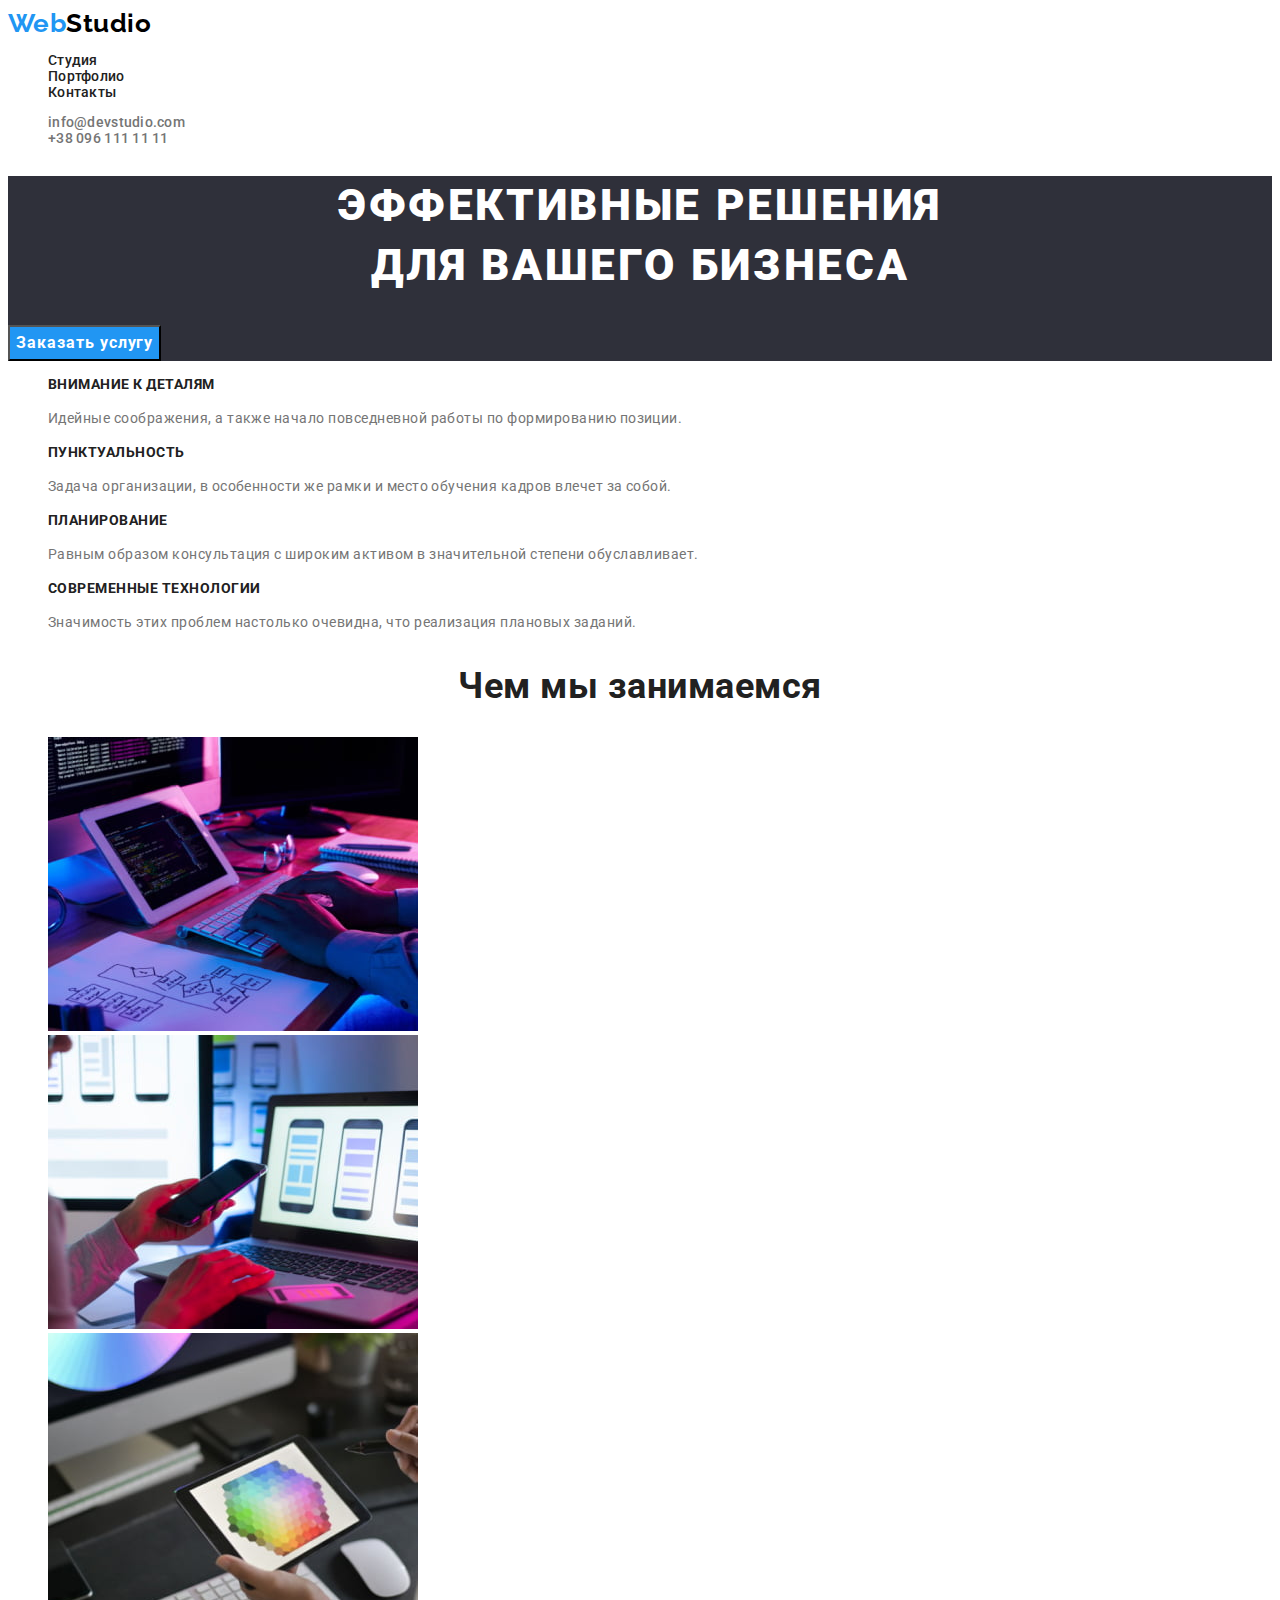
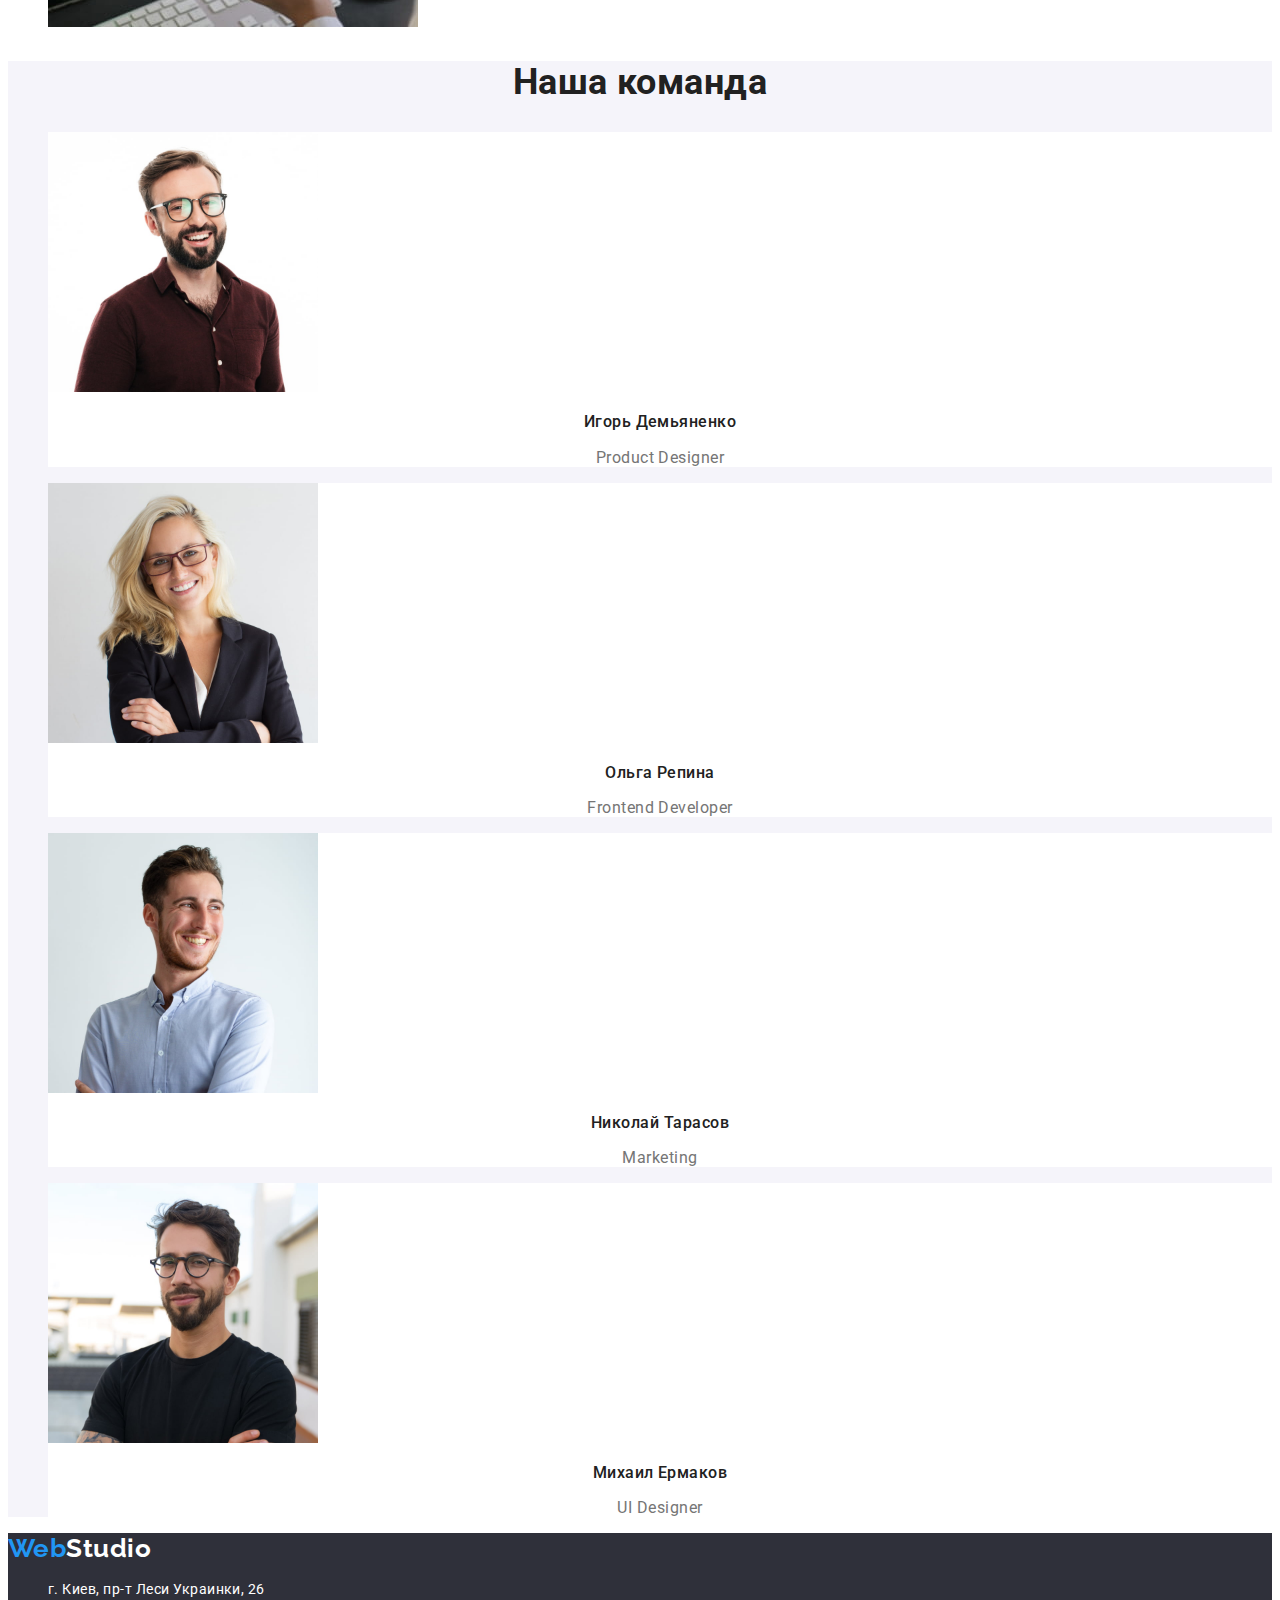
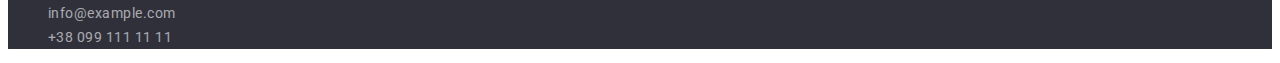
==== index.html @ de3560cf "Копирует ДЗ-2" ====
<!DOCTYPE html>
<html lang="ru">
  <head>
    <meta charset="UTF-8" />
    <meta http-equiv="X-UA-Compatible" content="IE=edge" />
    <meta name="viewport" content="width=device-width, initial-scale=1.0" />
    <title>Студия</title>
    <link rel="preconnect" href="https://fonts.googleapis.com" />
    <link rel="preconnect" href="https://fonts.gstatic.com" crossorigin />
    <link
      href="https://fonts.googleapis.com/css2?family=Raleway:wght@700&family=Roboto:wght@400;500;700;900&display=swap"
      rel="stylesheet"
    />
    <link rel="stylesheet" href="./css/styles.css" />
  </head>
  <body>
    <header class="header">
      <nav class="header-nav">
        <a href="./index.html" class="logo" lang="en">Web<span class="hdr">Studio</span></a>
        <ul class="header-list list">
          <li class="header-item">
            <a href="" class="header-link link">Студия</a>
          </li>
          <li class="header-item">
            <a href="./portfolio.html" class="header-link link">Портфолио</a>
          </li>
          <li class="header-item">
            <a href="" class="header-link link">Контакты</a>
          </li>
        </ul>
      </nav>
      <ul class="header-contacts list">
        <li>
          <a href="mailto:info@devstudio.com" class="header-contact link">info@devstudio.com</a>
        </li>
        <li><a href="tel:+380961111111" class="header-contact link">+38 096 111 11 11</a></li>
      </ul>
    </header>
    <main>
      <section class="hero">
        <h1 class="hero-title">Эффективные решения<br />для вашего бизнеса</h1>
        <button type="button" class="hero-button">Заказать услугу</button>
      </section>
      <section class="peculiarities">
        <!--заголовок не видимый-->
        <h2 class="visually-hidden">Особенности</h2>
        <ul class="peculiarities-list list">
          <li class="peculiarities-item">
            <h3 class="peculiarities-item-title">Внимание к деталям</h3>
            <p class="peculiarities-item-text">
              Идейные соображения, а также начало повседневной работы по формированию позиции.
            </p>
          </li>
          <li class="peculiarities-item">
            <h3 class="peculiarities-item-title">Пунктуальность</h3>
            <p class="peculiarities-item-text">
              Задача организации, в особенности же рамки и место обучения кадров влечет за собой.
            </p>
          </li>
          <li class="peculiarities-item">
            <h3 class="peculiarities-item-title">Планирование</h3>
            <p class="peculiarities-item-text">
              Равным образом консультация с широким активом в значительной степени обуславливает.
            </p>
          </li>
          <li class="peculiarities-item">
            <h3 class="peculiarities-item-title">Современные технологии</h3>
            <p class="peculiarities-item-text">
              Значимость этих проблем настолько очевидна, что реализация плановых заданий.
            </p>
          </li>
        </ul>
      </section>
      <section class="working">
        <h2 class="working-title title">Чем мы занимаемся</h2>
        <ul class="working-list list">
          <li class="working-item">
            <img class="working-img" src="./images/desktop.jpg" alt="Десктоп" width="370" />
          </li>
          <li class="working-item">
            <img class="working-img" src="./images/mobile.jpg" alt="Смартфон" width="370" />
          </li>
          <li class="working-item">
            <img class="working-img" src="./images/table.jpg" alt="Планшет" width="370" />
          </li>
        </ul>
      </section>
      <section class="developers">
        <h2 class="developers-title title">Наша команда</h2>
        <ul class="developers-list list">
          <li class="developers-item">
            <img src="./images/photo-product-designer.jpg" alt="Дизайнер" width="270" />
            <h3 class="developers-name name emploees">Игорь Демьяненко</h3>
            <p class="developers-position emploees" lang="en">Product Designer</p>
          </li>
          <li class="developers-item">
            <img
              src="./images/photo-frontend-developer.jpg"
              alt="Фронтенд-разработчик"
              width="270"
            />
            <h3 class="developers-name name emploees">Ольга Репина</h3>
            <p class="developers-position emploees" lang="en">Frontend Developer</p>
          </li>
          <li class="developers-item">
            <img src=".//images/photo-marketing.jpg" alt="Маркетинг" width="270" />
            <h3 class="developers-name name emploees">Николай Тарасов</h3>
            <p class="developers-position emploees" lang="en">Marketing</p>
          </li>
          <li class="developers-item">
            <img src="./images/photo-uI-designer.jpg" alt="UI-дизайнер" width="270" />
            <h3 class="developers-name name emploees">Михаил Ермаков</h3>
            <p class="developers-position emploees" lang="en">UI Designer</p>
          </li>
        </ul>
      </section>
    </main>
    <footer class="footer">
      <a href="./index.html" class="logo" lang="en">Web<span class="ftr">Studio</span></a>
      <address class="address">
        <ul class="address-list list">
          <li class="address-item">
            <a
              href="https://goo.gl/maps/TxTMKxAQMS6T1ihJ8"
              target="_blank"
              rel="nofollow noreferrer "
              class="address-map link"
              >г. Киев, пр-т Леси Украинки, 26</a
            >
          </li>
          <li class="address-item">
            <a href="mailto:info@example.com" class="footer-contact link">info@example.com</a>
          </li>
          <li class="address-item">
            <a href="tel:+380991111111" class="footer-contact link">+38 099 111 11 11</a>
          </li>
        </ul>
      </address>
    </footer>
  </body>
</html>
---- css/styles.css ----
/* Используемые цвета в проекте */
/* основной цвет текста - #212121 */
/* вторичный цвет текста - #757575 */
/* цвет текста при наведении и цвет первой части лого - #2196F3 */
/* цвет текста второй части лого в шапке - #000000 */
/* цвет текста второй части лого в подвале - #FFFFFF */
/* цвет текста Hero - #FFFFFF */
/* цвет текста адреса - #FFFFFF */
/* цвет текста контактов в подвале - rgba(255, 255, 255, 0,6) */
/* цвет текста при акценте - #FFFFFF */
/* основной цвет фона - #E5E5E5 */
/* вторичный цвет фона - #2F303A */
/* цвет фона секции Наща команда - #F5F4FA */
/* цвет фона шапки - #FFFFFF */
/* акцент - #2196F3 */
/* цвет фона карточки продукта - #EEEEEE */
/* цвет фона кнопки фильтра - #F5F4FA */

:root {
  --primary-text-color: #212121;
  --secondary-text-color: #757575;
  --hover-text-color: #2196f3;
  --logo-text-color: #2196f3;
  --partlogo-text-color-header: #000000;
  --partlogo-text-color-footer: #ffffff;
  --hero-text-color: #ffffff;
  --addresse-text-color: #ffffff;
  --footer-contacts-text-color: rgba(255, 255, 255, 0.6);
  --accent-text-color: #ffffff;
  --primary-bg-color: #e5e5e5;
  --secondary-bg-color: #2f303a;
  --header-bg-color: #ffffff;
  --accent-color: #2196f3;
  --developers-bg-color: #f5f4fa;
  --white-bg-color: #ffffff;
  --product-card-bg-color: #ffffff;
  --button-bg-color: #f5f4fa;
}

/* Общие свойства */

body {
  background-color: var(--white-bg-color);
  color: var(--primary-text-color);
  font-family: Roboto, sans-serif;
  letter-spacing: 0.03em;
}
.list {
  list-style: none;
}
.link:focus,
.link:hover {
  color: var(--hover-text-color);
}
a {
  color: var(--primary-text-color);
  text-decoration: none;
}
p {
  color: var(--secondary-text-color);
}
.title {
  font-weight: 700;
  font-size: 36px;
  line-height: 1.17;
  text-align: center;
}

.visually-hidden {
  position: absolute;
  white-space: nowrap;
  width: 1px;
  height: 1px;
  overflow: hidden;
  border: 0;
  padding: 0;
  clip: rect(0 0 0 0);
  clip-path: inset(50%);
  margin: -1px;
}
.current {
  color: var(--hover-text-color);
}
/* Buttons */
.hero-button {
  cursor: pointer;
  font-family: inherit;
  font-weight: 700;
  font-size: 16px;
  line-height: 1.87;
  display: flex;
  align-items: center;
  text-align: center;
  letter-spacing: 0.06em;
}
.button {
  cursor: pointer;
  background-color: var(--button-bg-color);
  color: var(--primary-text-color);
  font-family: inherit;
}
.hero-button,
.button:hover,
.button:focus {
  background-color: var(--accent-color);
  color: var(--accent-text-color);
}
.filters-btn {
  font-weight: 500;
  font-size: 16px;
  line-height: 1.62;
  text-align: center;
}

/* -----Стили главной страницы----- */

/* Header */

.header {
  background-color: var(--header-bg-color);
}
.logo {
  color: var(--logo-text-color);
  font-family: Raleway, sans-serif;
  font-weight: 700;
  font-size: 26px;
  line-height: 1.19;
}
.hdr {
  color: var(--partlogo-text-color-header);
}
.header-list,
.header-contacts {
  font-weight: 500;
  font-size: 14px;
  line-height: 1.14;
  letter-spacing: 0.02em;
}

.header-contact {
  color: var(--secondary-text-color);
}

/* Main */
/* main {
  background-color: var(--primary-bg-color);
} */

/* Hero */
.hero {
  background-color: var(--secondary-bg-color);
  color: var(--hero-text-color);
}
.hero-title {
  font-weight: 900;
  font-size: 44px;
  line-height: 1.36;
  text-align: center;
  letter-spacing: 0.06em;
  text-transform: uppercase;
}
/* Особенности */
.peculiarities-item-title {
  font-weight: 700;
  font-size: 14px;
  line-height: 1.14;
  text-transform: uppercase;
}
.peculiarities-item-text {
  font-size: 14px;
  line-height: 1.71;
}
/* Наша команда*/
.developers {
  background-color: var(--developers-bg-color);
}
.developers-item {
  background-color: var(--white-bg-color);
}
.name {
  font-weight: 500;
}
.emploees {
  font-size: 16px;
  line-height: 1.19;
  text-align: center;
}

/* Footer */
.footer {
  background-color: var(--secondary-bg-color);
}
.ftr {
  color: var(--partlogo-text-color-footer);
}
.address {
  font-style: normal;
  font-size: 14px;
  line-height: 1.71;
}
.address-map {
  color: var(--addresse-text-color);
}
.footer-contact {
  color: var(--footer-contacts-text-color);
}

/* -----Стили страницы Портфолио----- */

/* Products */
/* .portfolio {
  background-color: var(--primary-bg-color);
} */
.products-item {
  background-color: var(--product-card-bg-color);
}
.products-item-title {
  font-weight: 700;
  font-size: 18px;
  line-height: 2;
  letter-spacing: 0.06em;
}
.products-item-text {
  font-size: 16px;
  line-height: 1.87;
}
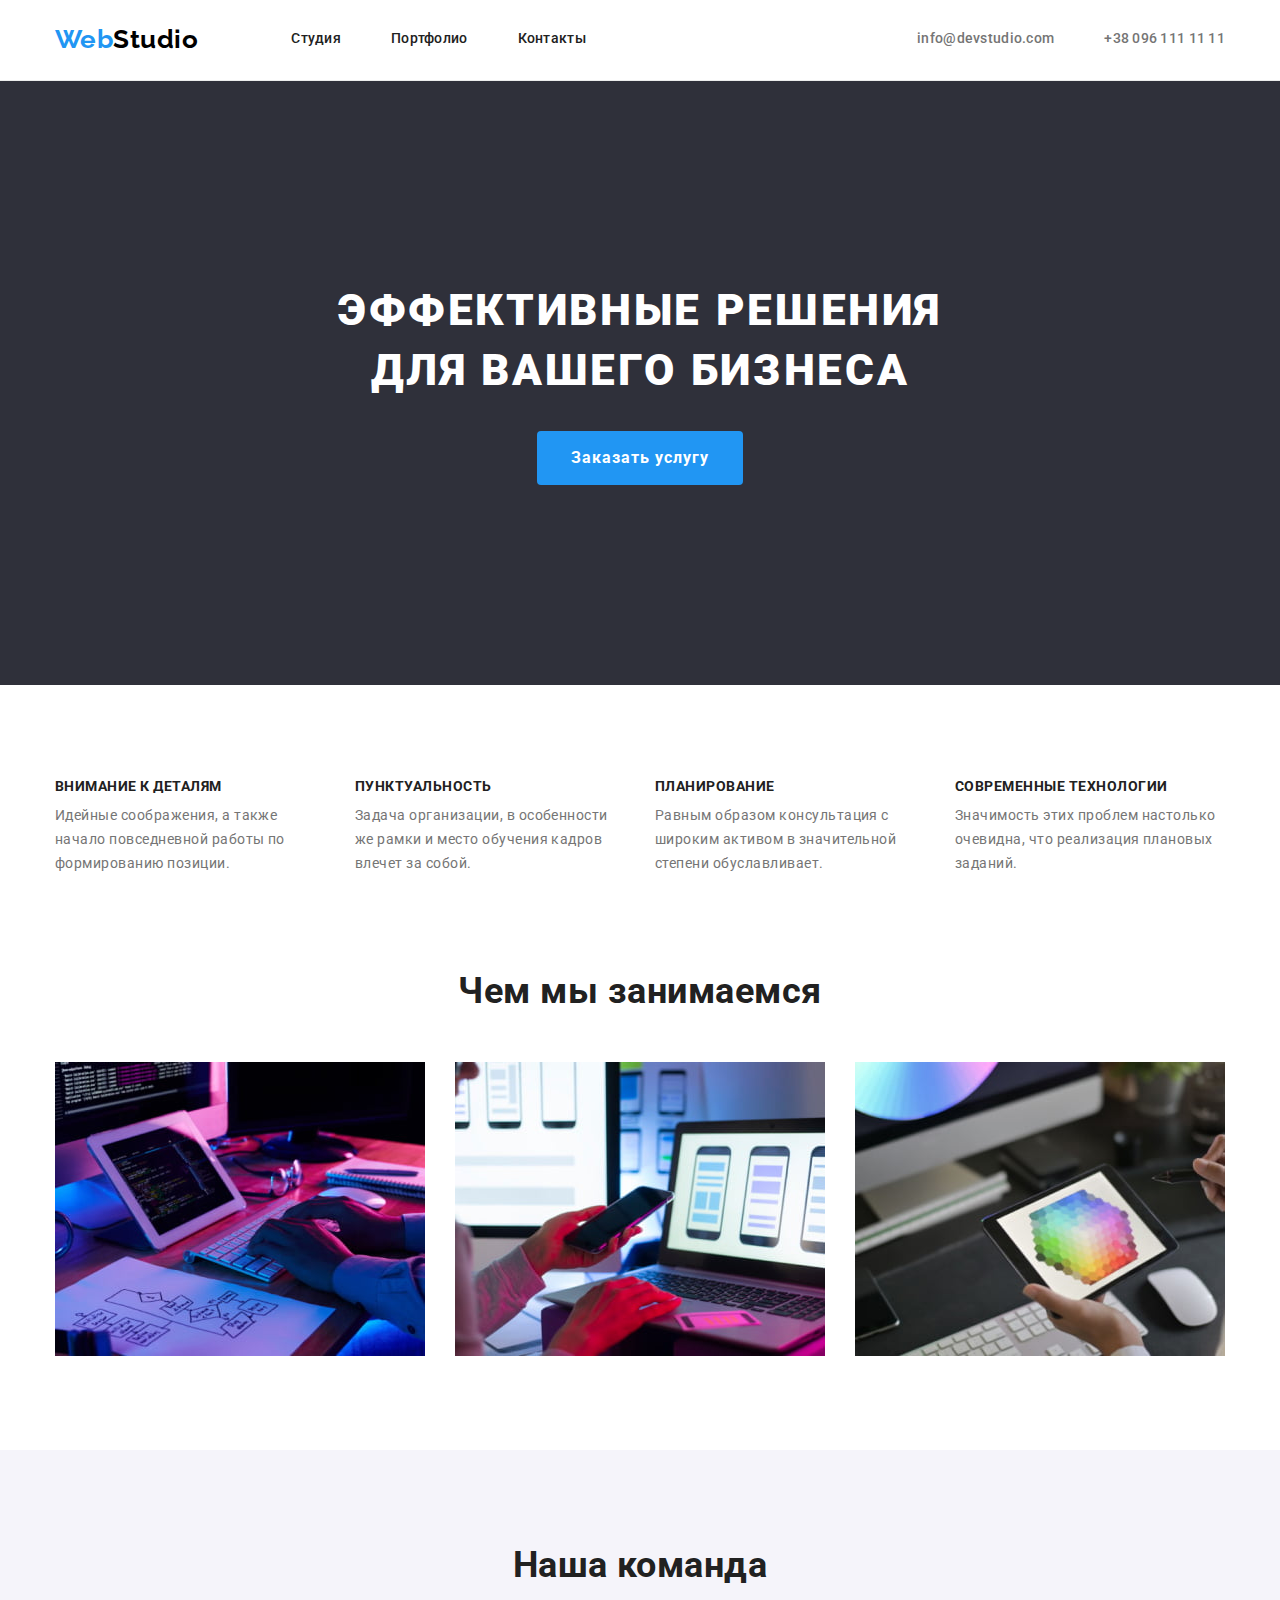
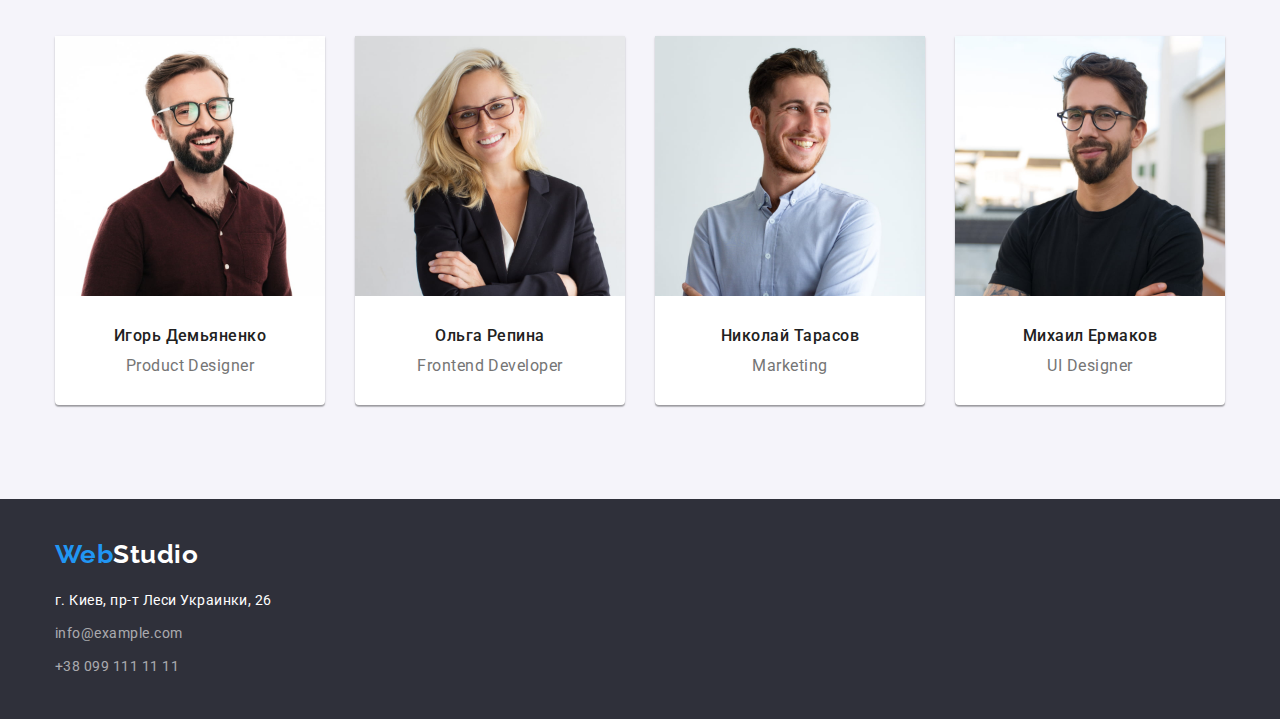
==== commit 9b0a7e9b: "Добавляет стили геометрии и позиционирования главной странице" ====
--- a/index.html
+++ b/index.html
@@ -11,131 +11,161 @@
       href="https://fonts.googleapis.com/css2?family=Raleway:wght@700&family=Roboto:wght@400;500;700;900&display=swap"
       rel="stylesheet"
     />
+    <link
+      rel="stylesheet"
+      href="https://cdnjs.cloudflare.com/ajax/libs/modern-normalize/1.1.0/modern-normalize.min.css"
+    />
     <link rel="stylesheet" href="./css/styles.css" />
   </head>
   <body>
     <header class="header">
-      <nav class="header-nav">
-        <a href="./index.html" class="logo" lang="en">Web<span class="hdr">Studio</span></a>
-        <ul class="header-list list">
-          <li class="header-item">
-            <a href="" class="header-link link">Студия</a>
+      <div class="contanier header-content">
+        <nav class="header-nav">
+          <a href="./index.html" class="logo logo-header" lang="en"
+            >Web<span class="hdr">Studio</span></a
+          >
+          <ul class="header-list list">
+            <li class="header-item">
+              <a href="" class="header-link link">Студия</a>
+            </li>
+            <li class="header-item">
+              <a href="./portfolio.html" class="header-link link">Портфолио</a>
+            </li>
+            <li class="header-item">
+              <a href="" class="header-link link">Контакты</a>
+            </li>
+          </ul>
+        </nav>
+        <ul class="header-contacts list">
+          <li class="header-contacts-item">
+            <a href="mailto:info@devstudio.com" class="header-contact link">info@devstudio.com</a>
           </li>
-          <li class="header-item">
-            <a href="./portfolio.html" class="header-link link">Портфолио</a>
-          </li>
-          <li class="header-item">
-            <a href="" class="header-link link">Контакты</a>
+          <li class="header-contacts-item">
+            <a href="tel:+380961111111" class="header-contact link">+38 096 111 11 11</a>
           </li>
         </ul>
-      </nav>
-      <ul class="header-contacts list">
-        <li>
-          <a href="mailto:info@devstudio.com" class="header-contact link">info@devstudio.com</a>
-        </li>
-        <li><a href="tel:+380961111111" class="header-contact link">+38 096 111 11 11</a></li>
-      </ul>
+      </div>
     </header>
     <main>
       <section class="hero">
-        <h1 class="hero-title">Эффективные решения<br />для вашего бизнеса</h1>
-        <button type="button" class="hero-button">Заказать услугу</button>
+        <div class="contanier">
+          <h1 class="hero-title">Эффективные решения для вашего бизнеса</h1>
+          <button type="button" class="hero-button button">Заказать услугу</button>
+        </div>
       </section>
       <section class="peculiarities">
         <!--заголовок не видимый-->
-        <h2 class="visually-hidden">Особенности</h2>
-        <ul class="peculiarities-list list">
-          <li class="peculiarities-item">
-            <h3 class="peculiarities-item-title">Внимание к деталям</h3>
-            <p class="peculiarities-item-text">
-              Идейные соображения, а также начало повседневной работы по формированию позиции.
-            </p>
-          </li>
-          <li class="peculiarities-item">
-            <h3 class="peculiarities-item-title">Пунктуальность</h3>
-            <p class="peculiarities-item-text">
-              Задача организации, в особенности же рамки и место обучения кадров влечет за собой.
-            </p>
-          </li>
-          <li class="peculiarities-item">
-            <h3 class="peculiarities-item-title">Планирование</h3>
-            <p class="peculiarities-item-text">
-              Равным образом консультация с широким активом в значительной степени обуславливает.
-            </p>
-          </li>
-          <li class="peculiarities-item">
-            <h3 class="peculiarities-item-title">Современные технологии</h3>
-            <p class="peculiarities-item-text">
-              Значимость этих проблем настолько очевидна, что реализация плановых заданий.
-            </p>
-          </li>
-        </ul>
+        <div class="contanier">
+          <h2 class="visually-hidden">Особенности</h2>
+          <ul class="peculiarities-list list">
+            <li class="peculiarities-item">
+              <h3 class="peculiarities-item-title">Внимание к деталям</h3>
+              <p class="peculiarities-item-text">
+                Идейные соображения, а также начало повседневной работы по формированию позиции.
+              </p>
+            </li>
+            <li class="peculiarities-item">
+              <h3 class="peculiarities-item-title">Пунктуальность</h3>
+              <p class="peculiarities-item-text">
+                Задача организации, в особенности же рамки и место обучения кадров влечет за собой.
+              </p>
+            </li>
+            <li class="peculiarities-item">
+              <h3 class="peculiarities-item-title">Планирование</h3>
+              <p class="peculiarities-item-text">
+                Равным образом консультация с широким активом в значительной степени обуславливает.
+              </p>
+            </li>
+            <li class="peculiarities-item">
+              <h3 class="peculiarities-item-title">Современные технологии</h3>
+              <p class="peculiarities-item-text">
+                Значимость этих проблем настолько очевидна, что реализация плановых заданий.
+              </p>
+            </li>
+          </ul>
+        </div>
       </section>
       <section class="working">
-        <h2 class="working-title title">Чем мы занимаемся</h2>
-        <ul class="working-list list">
-          <li class="working-item">
-            <img class="working-img" src="./images/desktop.jpg" alt="Десктоп" width="370" />
-          </li>
-          <li class="working-item">
-            <img class="working-img" src="./images/mobile.jpg" alt="Смартфон" width="370" />
-          </li>
-          <li class="working-item">
-            <img class="working-img" src="./images/table.jpg" alt="Планшет" width="370" />
-          </li>
-        </ul>
+        <div class="contanier">
+          <h2 class="working-title title">Чем мы занимаемся</h2>
+          <ul class="working-list list">
+            <li class="working-item">
+              <img class="working-img" src="./images/desktop.jpg" alt="Десктоп" width="370" />
+            </li>
+            <li class="working-item">
+              <img class="working-img" src="./images/mobile.jpg" alt="Смартфон" width="370" />
+            </li>
+            <li class="working-item">
+              <img class="working-img" src="./images/table.jpg" alt="Планшет" width="370" />
+            </li>
+          </ul>
+        </div>
       </section>
       <section class="developers">
-        <h2 class="developers-title title">Наша команда</h2>
-        <ul class="developers-list list">
-          <li class="developers-item">
-            <img src="./images/photo-product-designer.jpg" alt="Дизайнер" width="270" />
-            <h3 class="developers-name name emploees">Игорь Демьяненко</h3>
-            <p class="developers-position emploees" lang="en">Product Designer</p>
-          </li>
-          <li class="developers-item">
-            <img
-              src="./images/photo-frontend-developer.jpg"
-              alt="Фронтенд-разработчик"
-              width="270"
-            />
-            <h3 class="developers-name name emploees">Ольга Репина</h3>
-            <p class="developers-position emploees" lang="en">Frontend Developer</p>
-          </li>
-          <li class="developers-item">
-            <img src=".//images/photo-marketing.jpg" alt="Маркетинг" width="270" />
-            <h3 class="developers-name name emploees">Николай Тарасов</h3>
-            <p class="developers-position emploees" lang="en">Marketing</p>
-          </li>
-          <li class="developers-item">
-            <img src="./images/photo-uI-designer.jpg" alt="UI-дизайнер" width="270" />
-            <h3 class="developers-name name emploees">Михаил Ермаков</h3>
-            <p class="developers-position emploees" lang="en">UI Designer</p>
-          </li>
-        </ul>
+        <div class="contanier">
+          <h2 class="developers-title title">Наша команда</h2>
+          <ul class="developers-list list">
+            <li class="developers-item">
+              <img src="./images/photo-product-designer.jpg" alt="Дизайнер" width="270" />
+              <div class="emploees-text">
+                <h3 class="developers-name name emploees">Игорь Демьяненко</h3>
+                <p class="developers-position emploees" lang="en">Product Designer</p>
+              </div>
+            </li>
+            <li class="developers-item">
+              <img
+                src="./images/photo-frontend-developer.jpg"
+                alt="Фронтенд-разработчик"
+                width="270"
+              />
+              <div class="emploees-text">
+                <h3 class="developers-name name emploees">Ольга Репина</h3>
+                <p class="developers-position emploees" lang="en">Frontend Developer</p>
+              </div>
+            </li>
+            <li class="developers-item">
+              <img src=".//images/photo-marketing.jpg" alt="Маркетинг" width="270" />
+              <div class="emploees-text">
+                <h3 class="developers-name name emploees">Николай Тарасов</h3>
+                <p class="developers-position emploees" lang="en">Marketing</p>
+              </div>
+            </li>
+            <li class="developers-item">
+              <img src="./images/photo-uI-designer.jpg" alt="UI-дизайнер" width="270" />
+              <div class="emploees-text">
+                <h3 class="developers-name name emploees">Михаил Ермаков</h3>
+                <p class="developers-position emploees" lang="en">UI Designer</p>
+              </div>
+            </li>
+          </ul>
+        </div>
       </section>
     </main>
     <footer class="footer">
-      <a href="./index.html" class="logo" lang="en">Web<span class="ftr">Studio</span></a>
-      <address class="address">
-        <ul class="address-list list">
-          <li class="address-item">
-            <a
-              href="https://goo.gl/maps/TxTMKxAQMS6T1ihJ8"
-              target="_blank"
-              rel="nofollow noreferrer "
-              class="address-map link"
-              >г. Киев, пр-т Леси Украинки, 26</a
-            >
-          </li>
-          <li class="address-item">
-            <a href="mailto:info@example.com" class="footer-contact link">info@example.com</a>
-          </li>
-          <li class="address-item">
-            <a href="tel:+380991111111" class="footer-contact link">+38 099 111 11 11</a>
-          </li>
-        </ul>
-      </address>
+      <div class="contanier">
+        <a href="./index.html" class="logo logo-footer" lang="en"
+          >Web<span class="ftr">Studio</span></a
+        >
+        <address class="address">
+          <ul class="address-list list">
+            <li class="address-item">
+              <a
+                href="https://goo.gl/maps/TxTMKxAQMS6T1ihJ8"
+                target="_blank"
+                rel="nofollow noreferrer "
+                class="address-map link"
+                >г. Киев, пр-т Леси Украинки, 26</a
+              >
+            </li>
+            <li class="address-item">
+              <a href="mailto:info@example.com" class="footer-contact link">info@example.com</a>
+            </li>
+            <li class="address-item">
+              <a href="tel:+380991111111" class="footer-contact link">+38 099 111 11 11</a>
+            </li>
+          </ul>
+        </address>
+      </div>
     </footer>
   </body>
 </html>
--- a/css/styles.css
+++ b/css/styles.css
@@ -35,6 +35,7 @@
   --white-bg-color: #ffffff;
   --product-card-bg-color: #ffffff;
   --button-bg-color: #f5f4fa;
+  --accent-hero-btn-bg-color: #188ce8;
 }
 
 /* Общие свойства */
@@ -45,27 +46,52 @@
   font-family: Roboto, sans-serif;
   letter-spacing: 0.03em;
 }
+a {
+  color: var(--primary-text-color);
+  text-decoration: none;
+}
+p {
+  color: var(--secondary-text-color);
+}
+h1,
+h2,
+h3,
+h4,
+h5,
+h6,
+p {
+  margin-top: 0;
+  margin-bottom: 0;
+}
+img {
+  display: block;
+}
 .list {
+  padding: 0;
+  margin: 0;
   list-style: none;
+}
+.link {
+  padding-top: 5px;
+  padding-bottom: 5px;
 }
 .link:focus,
 .link:hover {
   color: var(--hover-text-color);
 }
-a {
-  color: var(--primary-text-color);
-  text-decoration: none;
-}
-p {
-  color: var(--secondary-text-color);
-}
 .title {
   font-weight: 700;
   font-size: 36px;
   line-height: 1.17;
   text-align: center;
 }
-
+.logo {
+  color: var(--logo-text-color);
+  font-family: Raleway, sans-serif;
+  font-weight: 700;
+  font-size: 26px;
+  line-height: 1.19;
+}
 .visually-hidden {
   position: absolute;
   white-space: nowrap;
@@ -81,23 +107,35 @@
 .current {
   color: var(--hover-text-color);
 }
+.contanier {
+  width: 1200px;
+  margin-left: auto;
+  margin-right: auto;
+  padding-left: 15px;
+  padding-right: 15px;
+  /* outline: 2px solid #2196f3; */
+}
+
 /* Buttons */
+
 .hero-button {
-  cursor: pointer;
-  font-family: inherit;
-  font-weight: 700;
-  font-size: 16px;
+  padding-top: 10px;
+  padding-right: 32px;
+  padding-bottom: 10px;
+  padding-left: 32px;
+  font-weight: 700;
   line-height: 1.87;
-  display: flex;
-  align-items: center;
-  text-align: center;
   letter-spacing: 0.06em;
 }
 .button {
+  border-color: transparent;
+  border-radius: 4px;
   cursor: pointer;
   background-color: var(--button-bg-color);
   color: var(--primary-text-color);
+  font-size: 16px;
   font-family: inherit;
+  text-align: center;
 }
 .hero-button,
 .button:hover,
@@ -105,11 +143,24 @@
   background-color: var(--accent-color);
   color: var(--accent-text-color);
 }
+.hero-button:hover,
+.hero-button:focus {
+  background-color: var(--accent-hero-btn-bg-color);
+  box-shadow: 0px 4px 4px rgba(0, 0, 0, 0.15);
+}
 .filters-btn {
+  padding-top: 6px;
+  padding-right: 22px;
+  padding-bottom: 6px;
+  padding-left: 22px;
+  height: 38px;
   font-weight: 500;
-  font-size: 16px;
   line-height: 1.62;
-  text-align: center;
+}
+.filters-btn:hover,
+.filters-btn:focus {
+  box-shadow: 0px 3px 1px rgba(0, 0, 0, 0.1), 0px 1px 2px rgba(0, 0, 0, 0.08),
+    0px 2px 2px rgba(0, 0, 0, 0.12);
 }
 
 /* -----Стили главной страницы----- */
@@ -118,13 +169,20 @@
 
 .header {
   background-color: var(--header-bg-color);
-}
-.logo {
-  color: var(--logo-text-color);
-  font-family: Raleway, sans-serif;
-  font-weight: 700;
-  font-size: 26px;
-  line-height: 1.19;
+  padding-top: 24px;
+  padding-bottom: 25px;
+  border-bottom: 1px solid #ececec;
+}
+.header-content {
+  display: flex;
+  align-items: center;
+}
+.header-nav {
+  display: flex;
+  align-items: center;
+}
+.logo-header {
+  margin-right: 93px;
 }
 .hdr {
   color: var(--partlogo-text-color-header);
@@ -135,32 +193,59 @@
   font-size: 14px;
   line-height: 1.14;
   letter-spacing: 0.02em;
-}
-
+  display: flex;
+}
+.header-item:not(:last-child) {
+  margin-right: 50px;
+}
+.header-contacts {
+  margin-left: auto;
+}
+.header-contacts-item:not(:last-child) {
+  margin-right: 50px;
+}
 .header-contact {
   color: var(--secondary-text-color);
 }
 
-/* Main */
-/* main {
-  background-color: var(--primary-bg-color);
-} */
-
 /* Hero */
+
 .hero {
+  padding-top: 200px;
+  padding-bottom: 200px;
+  text-align: center;
   background-color: var(--secondary-bg-color);
   color: var(--hero-text-color);
 }
 .hero-title {
+  width: 696px;
+  margin-left: auto;
+  margin-right: auto;
+  margin-bottom: 30px;
   font-weight: 900;
   font-size: 44px;
   line-height: 1.36;
-  text-align: center;
   letter-spacing: 0.06em;
   text-transform: uppercase;
 }
+
 /* Особенности */
+
+.peculiarities-list {
+  display: flex;
+  padding-top: 94px;
+  padding-bottom: 94px;
+}
+
+.peculiarities-item {
+  width: calc((100% - 90px) / 4);
+  margin-right: 30px;
+}
+.peculiarities-item:nth-child(4n) {
+  margin-right: 0;
+}
 .peculiarities-item-title {
+  margin-bottom: 10px;
   font-weight: 700;
   font-size: 14px;
   line-height: 1.14;
@@ -170,15 +255,59 @@
   font-size: 14px;
   line-height: 1.71;
 }
+
+/* Чем мы занимаемся */
+.working {
+  padding-bottom: 94px;
+}
+.working-title {
+  margin-bottom: 50px;
+}
+.working-list {
+  display: flex;
+}
+.working-item {
+  width: calc((100% - 60px) / 3);
+  margin-right: 30px;
+}
+.working-item:nth-child(3n) {
+  margin-right: 0;
+}
+
 /* Наша команда*/
+
 .developers {
   background-color: var(--developers-bg-color);
+  padding-top: 94px;
+  padding-bottom: 94px;
+}
+.developers-title {
+  margin-bottom: 50px;
+}
+.developers-list {
+  display: flex;
 }
 .developers-item {
+  width: calc((100% - 90px) / 4);
+  margin-right: 30px;
   background-color: var(--white-bg-color);
+  box-shadow: 0px 1px 3px rgba(0, 0, 0, 0.12), 0px 1px 1px rgba(0, 0, 0, 0.14),
+    0px 2px 1px rgba(0, 0, 0, 0.2);
+  border-top-left-radius: 0px;
+  border-top-right-radius: 0px;
+  border-bottom-right-radius: 4px;
+  border-bottom-left-radius: 4px;
+}
+.developers-item:nth-child(4n) {
+  margin-right: 0;
+}
+.emploees-text {
+  padding-top: 30px;
+  padding-bottom: 30px;
 }
 .name {
   font-weight: 500;
+  margin-bottom: 10px;
 }
 .emploees {
   font-size: 16px;
@@ -187,8 +316,15 @@
 }
 
 /* Footer */
+
 .footer {
   background-color: var(--secondary-bg-color);
+  padding-top: 40px;
+  padding-bottom: 40px;
+}
+.logo-footer {
+  margin-bottom: 20px;
+  display: inline-block;
 }
 .ftr {
   color: var(--partlogo-text-color-footer);
@@ -197,6 +333,9 @@
   font-style: normal;
   font-size: 14px;
   line-height: 1.71;
+}
+.address-item:not(:last-child) {
+  margin-bottom: 9px;
 }
 .address-map {
   color: var(--addresse-text-color);
